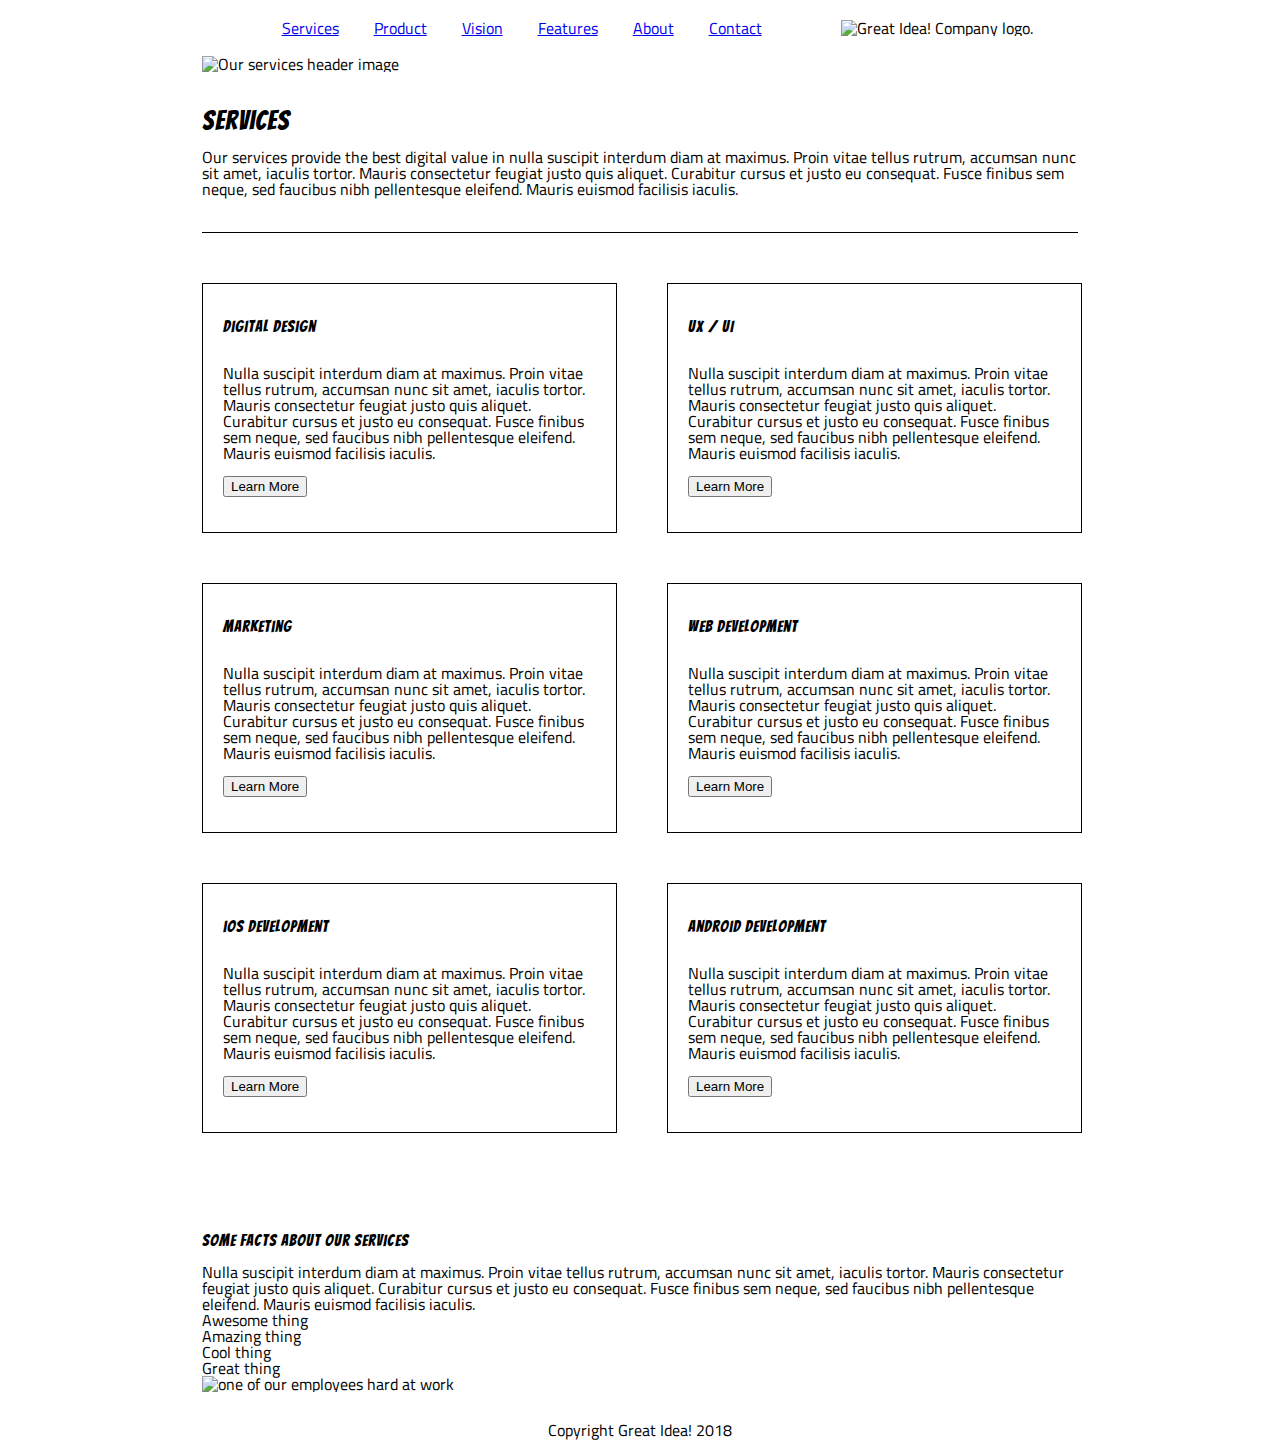
==== great-idea/services.html @ 2c186a74 "1st draft of flexbox proj" ====
<!doctype html>

<html lang="en">
<head>
  <meta charset="utf-8">

  <title>Great Idea! - Services</title>

  <link href="https://fonts.googleapis.com/css?family=Bangers|Titillium+Web" rel="stylesheet">
  <link rel="stylesheet" href="css/index.css">

  <!--[if lt IE 9]>
    <script src="https://cdnjs.cloudflare.com/ajax/libs/html5shiv/3.7.3/html5shiv.js"></script>
  <![endif]-->
</head>

<body>

  <header>
    <nav>
      <a href="services.html">Services</a>
      <a href="#">Product</a>
      <a href="#">Vision</a>
      <a href="#">Features</a>
      <a href="#">About</a>
      <a href="#">Contact</a>
    </nav>

    <img class="logo" src="img/logo.png" alt="Great Idea! Company logo.">

  </header>

  

    <img class="services-header-img" src="img/services-header.jpg" alt="Our services header image">
    
    <section class="summary">

    <h1>Services</h1>

    <p>Our services provide the best digital value in nulla suscipit interdum diam at maximus. Proin vitae tellus rutrum, accumsan nunc sit amet, iaculis tortor. Mauris consectetur feugiat justo quis aliquet. Curabitur cursus et justo eu consequat. Fusce finibus sem neque, sed faucibus nibh pellentesque eleifend. Mauris euismod facilisis iaculis. </p>

  </section>

  <Section class="mainContent">
    <div class="Digital_Design">
      <h3>Digital Design</h3>

      <p>Nulla suscipit interdum diam at maximus. Proin vitae tellus rutrum, accumsan nunc sit amet, iaculis tortor. Mauris consectetur feugiat justo quis aliquet. Curabitur cursus et justo eu consequat. Fusce finibus sem neque, sed faucibus nibh pellentesque
      eleifend. Mauris euismod facilisis iaculis.</p>

      <button>Learn More</button>
    </div>

    <div class="UX_UI">
      <h3>UX / UI</h3>

      <p>Nulla suscipit interdum diam at maximus. Proin vitae tellus rutrum, accumsan nunc sit amet, iaculis tortor. Mauris consectetur feugiat justo quis aliquet. Curabitur cursus et justo eu consequat. Fusce finibus sem neque, sed faucibus nibh pellentesque
      eleifend. Mauris euismod facilisis iaculis.</p>

      <button>Learn More</button>
    </div>

    <div class="Marketing">
      <h3> Marketing</h3>

      <p>Nulla suscipit interdum diam at maximus. Proin vitae tellus rutrum, accumsan nunc sit amet, iaculis tortor. Mauris consectetur feugiat justo quis aliquet. Curabitur cursus et justo eu consequat. Fusce finibus sem neque, sed faucibus nibh pellentesque
      eleifend. Mauris euismod facilisis iaculis.</p>

      <button>Learn More</button>
    </div>

    <div class="Web_Development">
      <h3>Web Development</h3>

      <p>Nulla suscipit interdum diam at maximus. Proin vitae tellus rutrum, accumsan nunc sit amet, iaculis tortor. Mauris consectetur feugiat justo quis aliquet. Curabitur cursus et justo eu consequat. Fusce finibus sem neque, sed faucibus nibh pellentesque
      eleifend. Mauris euismod facilisis iaculis.</p>

      <button>Learn More</button>
    </div>

    <div class="IOS_Development">
      <h3>iOS Development</h3>

      <p>Nulla suscipit interdum diam at maximus. Proin vitae tellus rutrum, accumsan nunc sit amet, iaculis tortor. Mauris consectetur feugiat justo quis aliquet. Curabitur cursus et justo eu consequat. Fusce finibus sem neque, sed faucibus nibh pellentesque
      eleifend. Mauris euismod facilisis iaculis.</p>

      <button>Learn More</button>
    </div>

    <div class="Android_Development">
      <h3>Android Development</h3>

      <p>Nulla suscipit interdum diam at maximus. Proin vitae tellus rutrum, accumsan nunc sit amet, iaculis tortor. Mauris consectetur feugiat justo quis aliquet. Curabitur cursus et justo eu consequat. Fusce finibus sem neque, sed faucibus nibh pellentesque
      eleifend. Mauris euismod facilisis iaculis.</p>

      <button>Learn More</button>
    </div>
</section>

<footer>
  <div class="Facts">
    <h3>Some Facts About Our Services</h3>

    <p>Nulla suscipit interdum diam at maximus. Proin vitae tellus rutrum, accumsan nunc sit amet, iaculis tortor. Mauris consectetur feugiat justo quis aliquet. Curabitur cursus et justo eu consequat. Fusce finibus sem neque, sed faucibus nibh pellentesque
    eleifend. Mauris euismod facilisis iaculis.</p>
  </div>
  <ul>
    <li>Awesome thing</li>
    <li>Amazing thing</li>
    <li>Cool thing</li>
    <li>Great thing</li>
  </ul>


  <img class="services-info-img" src="img/services-info.png" alt="one of our employees hard at work">

  <div class="copywrite">
    Copyright Great Idea! 2018
  </div>
</footer>
</body>

</html>
---- great-idea/css/index.css ----
/* http://meyerweb.com/eric/tools/css/reset/ 
   v2.0 | 20110126
   License: none (public domain)
*/

html, body, div, span, applet, object, iframe,
h1, h2, h3, h4, h5, h6, p, blockquote, pre,
a, abbr, acronym, address, big, cite, code,
del, dfn, em, img, ins, kbd, q, s, samp,
small, strike, strong, sub, sup, tt, var,
b, u, i, center,
dl, dt, dd, ol, ul, li,
fieldset, form, label, legend,
table, caption, tbody, tfoot, thead, tr, th, td,
article, aside, canvas, details, embed, 
figure, figcaption, footer, header, hgroup, 
menu, nav, output, ruby, section, summary,
time, mark, audio, video {
	margin: 0;
	padding: 0;
	border: 0;
	font-size: 100%;
	font: inherit;
	vertical-align: baseline;
}
/* HTML5 display-role reset for older browsers */
article, aside, details, figcaption, figure, 
footer, header, hgroup, menu, nav, section {
	display: block;
}
body {
	line-height: 1;
}
ol, ul {
	list-style: none;
}
blockquote, q {
	quotes: none;
}
blockquote:before, blockquote:after,
q:before, q:after {
	content: '';
	content: none;
}
table {
	border-collapse: collapse;
	border-spacing: 0;
}

/* Set every element's box-sizing to border-box */
* {
    box-sizing: border-box;
}

html, body {
    height: 100%;
    font-family: 'Titillium Web', sans-serif;
}

h1, h2, h3, h4, h5 {
    font-family: 'Bangers', cursive;
    letter-spacing: 1px;
    margin-bottom: 15px;
}

/* Copy and paste your work from yesterday here and start to refactor into flexbox */
body {
	/* border: 1px solid green; */
	width: 876px;
	margin: 0 auto;
}

header {
	display: flex;
	justify-content: space-evenly;
	margin: 20px 0;
}

header nav {
	width: 550px;
	display: flex;
	justify-content: space-evenly;
	align-items: center;
}

.banner {
	display: flex;
	justify-content: space-evenly;
	margin: 50px 0;
}

.getStarted {
	width: 350px;
	display: flex;
	flex-direction: column;
	justify-content: center;
	align-items: center;

}

.getStarted h1 {
	font-size: 450%;
	text-align: center;
}

.getStarted button {
	width: 140px;
	height: 30px;
	border: 1px solid black;
	background: white;
}

.upperContent {
	display: flex;
	justify-content: space-between;
	padding: 30px 0;
	border-top: 1px solid black;
}


.middle-img {
	margin: 0 auto; 
}

.lowerContent {
	display: flex;
	justify-content: space-between;
	padding: 40px 0;
	border-bottom: 1px solid black;
}

.Services, .Product, .Vision {
	width: 275px;
}

.Contact {
	padding: 35px 0 20px;
	display:flex;
	flex-direction: column;
	width:200px;
	align-items: space-around;
}

.copywrite {
	text-align: center;
	margin: 30px 0 100px;
}

/* -------Services CSS----------*/
.summary {
	padding: 35px 0;
	border-bottom: 1px solid black;
}

.summary h1 {
	font-size: 170%
}

.mainContent {
	width:880px;
	height: 900px;
	margin: 50px 0;
	display:flex;
	flex-wrap: wrap;
	justify-content: space-between;
	align-items: space-evenly;
}

.mainContent div{
	width: 415px;
	height:250px;
	padding:20px;
	border: 1px solid black;
	background: ;
	display: flex;
	flex-direction: column;
	align-items: flex-start;
	justify-content: space-evenly;
}
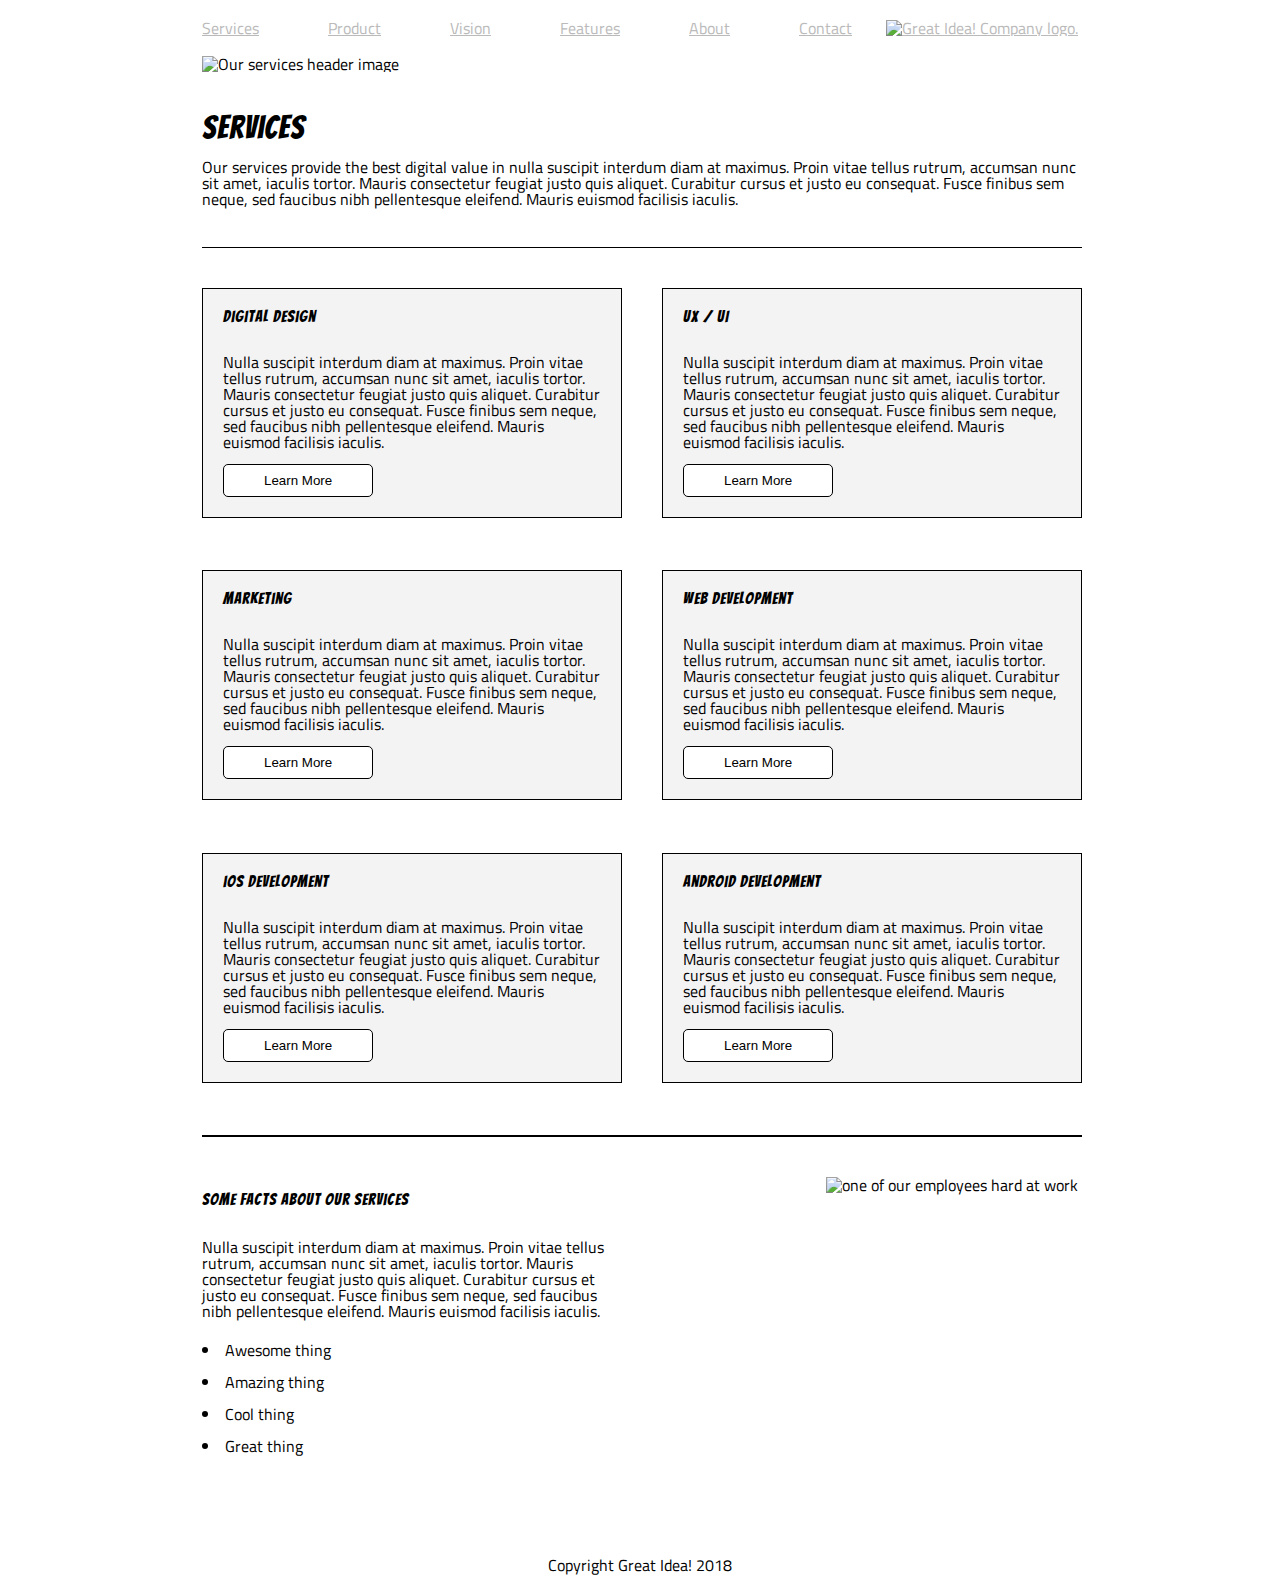
==== commit c6e496b2: "Finished Services page, linked them together via anchor tags. added css styles to buttons and nav li" ====
--- a/great-idea/services.html
+++ b/great-idea/services.html
@@ -25,8 +25,9 @@
       <a href="#">About</a>
       <a href="#">Contact</a>
     </nav>
-
-    <img class="logo" src="img/logo.png" alt="Great Idea! Company logo.">
+    <a href="index.html">
+      <img class="logo" src="img/logo.png" alt="Great Idea! Company logo.">
+    </a>
 
   </header>
 
@@ -96,29 +97,30 @@
 
       <button>Learn More</button>
     </div>
-</section>
+  </section>
 
-<footer>
-  <div class="Facts">
-    <h3>Some Facts About Our Services</h3>
+  <footer>
+    <div class="Facts">
+      <h3>Some Facts About Our Services</h3>
 
-    <p>Nulla suscipit interdum diam at maximus. Proin vitae tellus rutrum, accumsan nunc sit amet, iaculis tortor. Mauris consectetur feugiat justo quis aliquet. Curabitur cursus et justo eu consequat. Fusce finibus sem neque, sed faucibus nibh pellentesque
-    eleifend. Mauris euismod facilisis iaculis.</p>
-  </div>
-  <ul>
-    <li>Awesome thing</li>
-    <li>Amazing thing</li>
-    <li>Cool thing</li>
-    <li>Great thing</li>
-  </ul>
+      <p>Nulla suscipit interdum diam at maximus. Proin vitae tellus rutrum, accumsan nunc sit amet, iaculis tortor. Mauris consectetur feugiat justo quis aliquet. Curabitur cursus et justo eu consequat. Fusce finibus sem neque, sed faucibus nibh pellentesque
+      eleifend. Mauris euismod facilisis iaculis.</p>
+    
+      <ul>
+        <li>Awesome thing</li>
+        <li>Amazing thing</li>
+        <li>Cool thing</li>
+        <li>Great thing</li>
+      </ul>
 
+    </div>
 
-  <img class="services-info-img" src="img/services-info.png" alt="one of our employees hard at work">
-
+    <img class="services-info-img" src="img/services-info.png" alt="one of our employees hard at work">
+  </footer>
   <div class="copywrite">
     Copyright Great Idea! 2018
   </div>
-</footer>
+
 </body>
 
 </html>--- a/great-idea/css/index.css
+++ b/great-idea/css/index.css
@@ -65,41 +65,53 @@
 
 /* Copy and paste your work from yesterday here and start to refactor into flexbox */
 body {
-	/* border: 1px solid green; */
 	width: 876px;
 	margin: 0 auto;
 }
 
 header {
 	display: flex;
+	justify-content: space-between;
+	margin: 20px 0;
+}
+
+header nav {
+	width: 650px;
+	display: flex;
+	justify-content: space-between;
+	align-items: center;
+}
+
+a {
+	color:#bababa;
+}
+
+a:hover {
+	color:#000;
+}
+
+.banner {
+	display: flex;
 	justify-content: space-evenly;
-	margin: 20px 0;
-}
-
-header nav {
-	width: 550px;
-	display: flex;
+	margin: 80px 0;
+}
+
+.getStarted {
+	width: 379px;
+	height: 379px;
+	display: flex;
+	flex-direction: column;
 	justify-content: space-evenly;
 	align-items: center;
-}
-
-.banner {
-	display: flex;
-	justify-content: space-evenly;
-	margin: 50px 0;
-}
-
-.getStarted {
-	width: 350px;
-	display: flex;
-	flex-direction: column;
-	justify-content: center;
-	align-items: center;
-
+
+}
+
+h2 {
+	font-size: 150%;
 }
 
 .getStarted h1 {
-	font-size: 450%;
+	font-size: 550%;
 	text-align: center;
 }
 
@@ -108,18 +120,15 @@
 	height: 30px;
 	border: 1px solid black;
 	background: white;
+	font-weight: bold;
+	border-radius: 43x;
 }
 
 .upperContent {
 	display: flex;
 	justify-content: space-between;
-	padding: 30px 0;
-	border-top: 1px solid black;
-}
-
-
-.middle-img {
-	margin: 0 auto; 
+	padding: 40px 0;
+	border-top: 2px solid black;
 }
 
 .lowerContent {
@@ -134,47 +143,94 @@
 }
 
 .Contact {
-	padding: 35px 0 20px;
 	display:flex;
-	flex-direction: column;
-	width:200px;
-	align-items: space-around;
-}
-
-.copywrite {
-	text-align: center;
-	margin: 30px 0 100px;
-}
+	width: 880px;
+	height: 200px;
+	flex-direction: column;
+	justify-content: space-between;
+}
+
 
 /* -------Services CSS----------*/
+
+}
+h3 {
+	font-size: 180%;
+}
 .summary {
-	padding: 35px 0;
-	border-bottom: 1px solid black;
+	margin: 40px 0;
 }
 
 .summary h1 {
-	font-size: 170%
-}
-
+	font-size: 200%
+}
+/* Card container */
 .mainContent {
 	width:880px;
-	height: 900px;
-	margin: 50px 0;
+	height: 890px;
+	padding: 40px 0 0;
 	display:flex;
 	flex-wrap: wrap;
 	justify-content: space-between;
 	align-items: space-evenly;
-}
-
+	border-top: 1px solid black;
+	border-bottom: 2px solid black;
+}
+/* Cards */
 .mainContent div{
-	width: 415px;
-	height:250px;
+	width: 420px;
+	height:230px;
 	padding:20px;
 	border: 1px solid black;
-	background: ;
+	background: #f4f3f4;
 	display: flex;
 	flex-direction: column;
 	align-items: flex-start;
+	justify-content: space-between;
+}
+
+
+footer {
+	margin-top: 40px;
+	display: flex;
+	justify-content: space-between;
+
+}
+
+.Facts {
+	width:420px;
+	height: 300px;
+	display: flex;
+	flex-direction: column;
 	justify-content: space-evenly;
 }
 
+ul {
+	list-style-type: disc;
+	list-style-position: inside;
+	line-height: 2;
+}
+
+.copywrite {
+	margin: 80px 0 100px;
+	text-align: center;
+}
+
+/* Button Styling */
+ .mainContent div button {
+	background: white;
+	border: 1px solid black;
+	padding: 8px 40px;
+	border-radius: 5px;
+}
+
+.mainContent div button:hover {
+	background: lightblue;
+	color: whitesmoke;
+}
+
+
+
+
+
+
